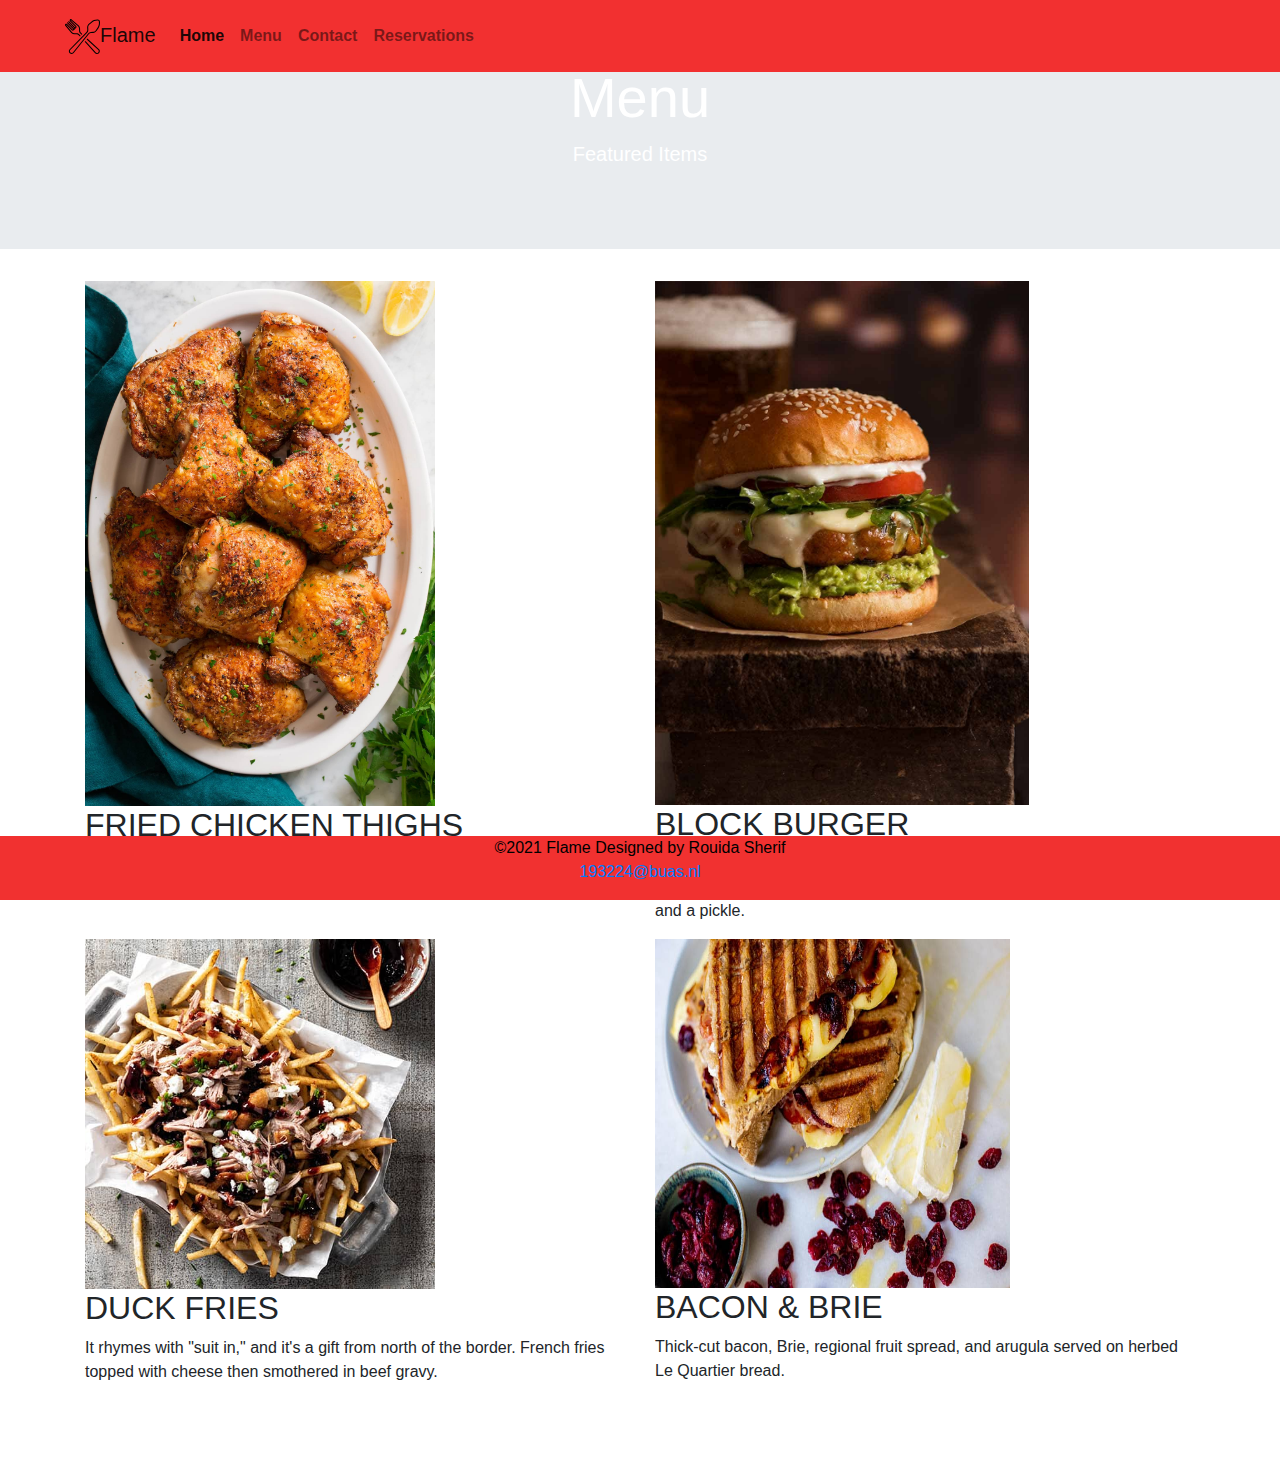
==== 193224.html @ dbfd299f "br between footer and text" ====
<!doctype html>
<html lang="en"><head>
    <!-- Required meta tags -->
    <meta charset="utf-8">
    <meta name="viewport" content="width=device-width, initial-scale=1, shrink-to-fit=no">

    <!-- Bootstrap CSS -->
	  <!-- <link rel="stylesheet" href="css/bootstrap.min.css"> -->
	  <link href="css/bootstrap-4.4.1.css" rel="stylesheet" type="text/css">
	  <link href="css/flamestyles.css" rel="stylesheet" type="text/css">
<meta http-equiv="X-UA-Compatible" content="IE=edge">
      <title>FlameMenuPage</title>
</head>

<body>
<header>
<nav class="navbar navbar-expand-lg fixed-top navbar-custom navbar-light"> <a class="navbar-brand" href="index.html"><img src="images/fork.svg" alt="logo" height="35">Flame</a>
  <button class="navbar-toggler" type="button" data-toggle="collapse" data-target="#navbarNavAltMarkup" aria-controls="navbarNavAltMarkup" aria-expanded="false" aria-label="Toggle navigation">
    <span class="navbar-toggler-icon"></span>
  </button>
  <div class="collapse navbar-collapse navbar-custom navbar-text" id="navbarNavAltMarkup">
    <div class="navbar-nav">
      <a class="nav-link active" href="index.html">Home <span class="sr-only">(current)</span></a>
      <a class="nav-link" href="#">Menu</a>
      <a class="nav-link" href="#">Contact</a>
      <a class="nav-link" href="#">Reservations</a>    
    </div>
  </div>
</nav>
	</header>
	<div class="jumbotron jumbotron-fluid">
  <div class="container">
    <h1 class="display-4">Menu</h1>
    <p class="lead">Featured Items</p>
  </div>
</div>
	<main id="mainmenu">
<div class="container">
  <div class="row">
    <div class="col">
	  <img src="images/chickenthights.jpg" width="350"
 alt="chicken thights"/>
	  <h2>FRIED CHICKEN THIGHS</h2>
		<p>Order yourself 2, 3 or 4 pieces of super-juicy, PCF buttermilk soaked, crispy chicken. Try it "Nashville hot"! So tasty! Not to be missed.</p>
	  </div>
    <div class="col">
		<img src="images/burger.jpg" width="374"  alt=""/>
		<h2> BLOCK BURGER</h2>
		<p> Earn your street cred by diving into this 1/3-pound Jon's Natural burger served with Swiss cheese, mayo, mustard, ketchup, lettuce, tomato, onion, and a pickle.</p>
	  </div>
    <div class="w-100"></div>
    <div class="col">
		<img src="images/duckfries.jpg" width="350" h
		alt="duck fries"/>
		<h2>DUCK FRIES</h2>
	  <p>It rhymes with "suit in," and it's a gift from north of the border. French fries topped with cheese then smothered in beef gravy.</p>
	  </div>
    <div class="col">
<img src="images/Bacon.jpg" height="349" width="355" alt=""/>
<h2>BACON & BRIE</h2>
		<p>Thick-cut bacon, Brie, regional fruit spread, and arugula served on herbed Le Quartier bread.</p></div>
  </div>
</div>
	</main>
	<br><br>
	<br>
<footer class="footer">
	<div class="=row">
		<div class="col-12">
			<p> ©2021 Flame Designed by Rouida Sherif<br>
<a href="mailto:193224@buas.nl">193224@buas.nl</a></p>
		</div>
		</div>
	</footer>
	
</body>
</html>
---- css/flamestyles.css ----
/* Background color of navbar */
.navbar-custom {
    background-color: #F23030;
}
.navbar-text {
    color: black;
    font-style: normal;
    font-variant: normal;
    font-family: "Gill Sans", "Gill Sans MT", "Myriad Pro", "DejaVu Sans Condensed", Helvetica, Arial, sans-serif;
    font-weight: 600;
}
.navbar-brand {
    background-position: 10px center;
    padding-left: 49px;
}


.footer {
    position: fixed;
    left: 0;
    bottom: 0;
    width: 100%;
    color: #000000;
    text-align: center;
    background-color: #F13130;
}

.jumbotron {
    text-align: center;
    color: #FFFFFF;
    background-image: url("file:///Macintosh%20HD/Users/rouidasherif/Desktop/IMEM/Year%202/Projects/PRJ%204%20/GitHub/PRJ3-chapter-5/images/blackBackgrnd.jpg");
	
	
  
}
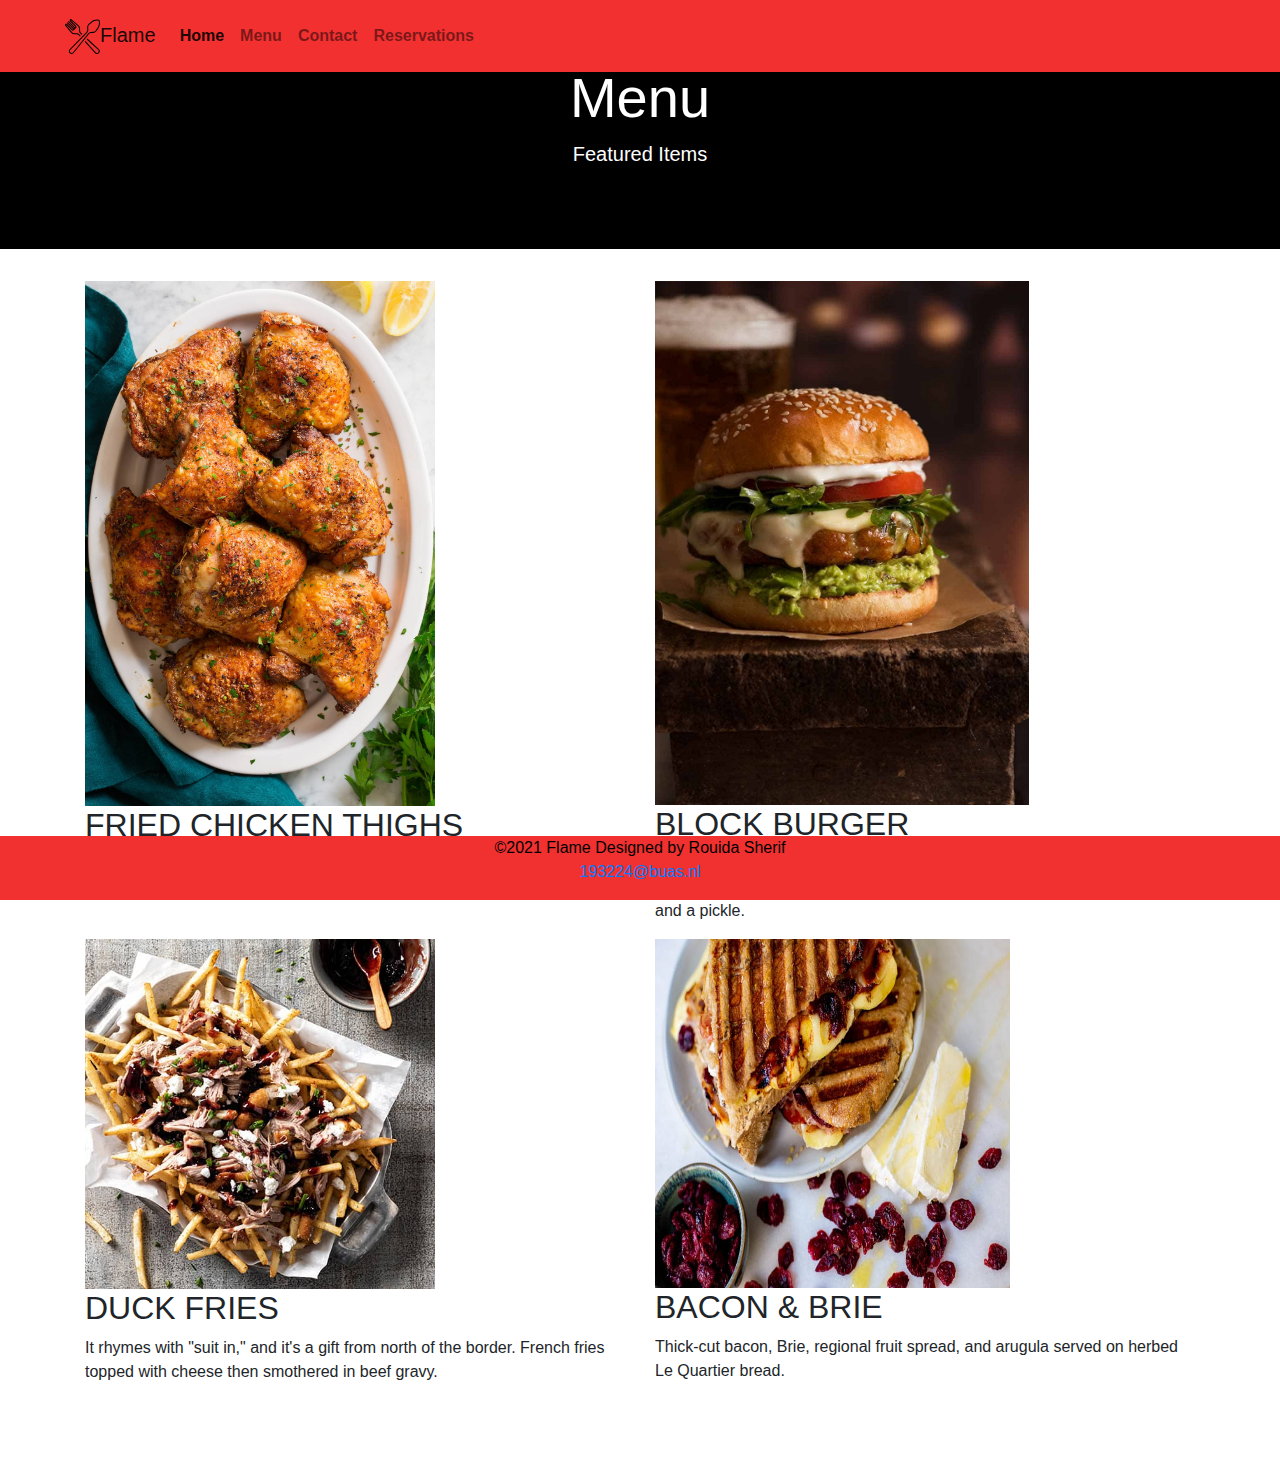
==== commit b4eb28e4: "jmbtron" ====
--- a/193224.html
+++ b/193224.html
@@ -28,7 +28,7 @@
   </div>
 </nav>
 	</header>
-	<div class="jumbotron jumbotron-fluid">
+	<div id="jumbtron2" class="jumbotron jumbotron-fluid">
   <div class="container">
     <h1 class="display-4">Menu</h1>
     <p class="lead">Featured Items</p>
--- a/css/flamestyles.css
+++ b/css/flamestyles.css
@@ -25,11 +25,30 @@
     background-color: #F13130;
 }
 
-.jumbotron {
+#jumbtron2 {
     text-align: center;
     color: #FFFFFF;
-    background-image: url("file:///Macintosh%20HD/Users/rouidasherif/Desktop/IMEM/Year%202/Projects/PRJ%204%20/GitHub/PRJ3-chapter-5/images/blackBackgrnd.jpg");
-	
+   background-color: black;
 	
   
 }
+
+#jumbtron1 {
+    text-align: center;
+    background-image: url(file:///Macintosh%20HD/Users/rouidasherif/Desktop/IMEM/Year%202/Projects/PRJ%204%20/GitHub/PRJ3-chapter-5/images/homepage.jpg);
+    font-family: Cambria, "Hoefler Text", "Liberation Serif", Times, "Times New Roman", serif;
+    color: #000000;
+    font-style: oblique;
+    text-shadow: 0px 0;
+    background-position: 0% 723px;
+}
+
+.textj {
+    font-style: oblique;
+    font-size: 2rem;
+}
+
+#who {
+    text-align: center;
+ 
+}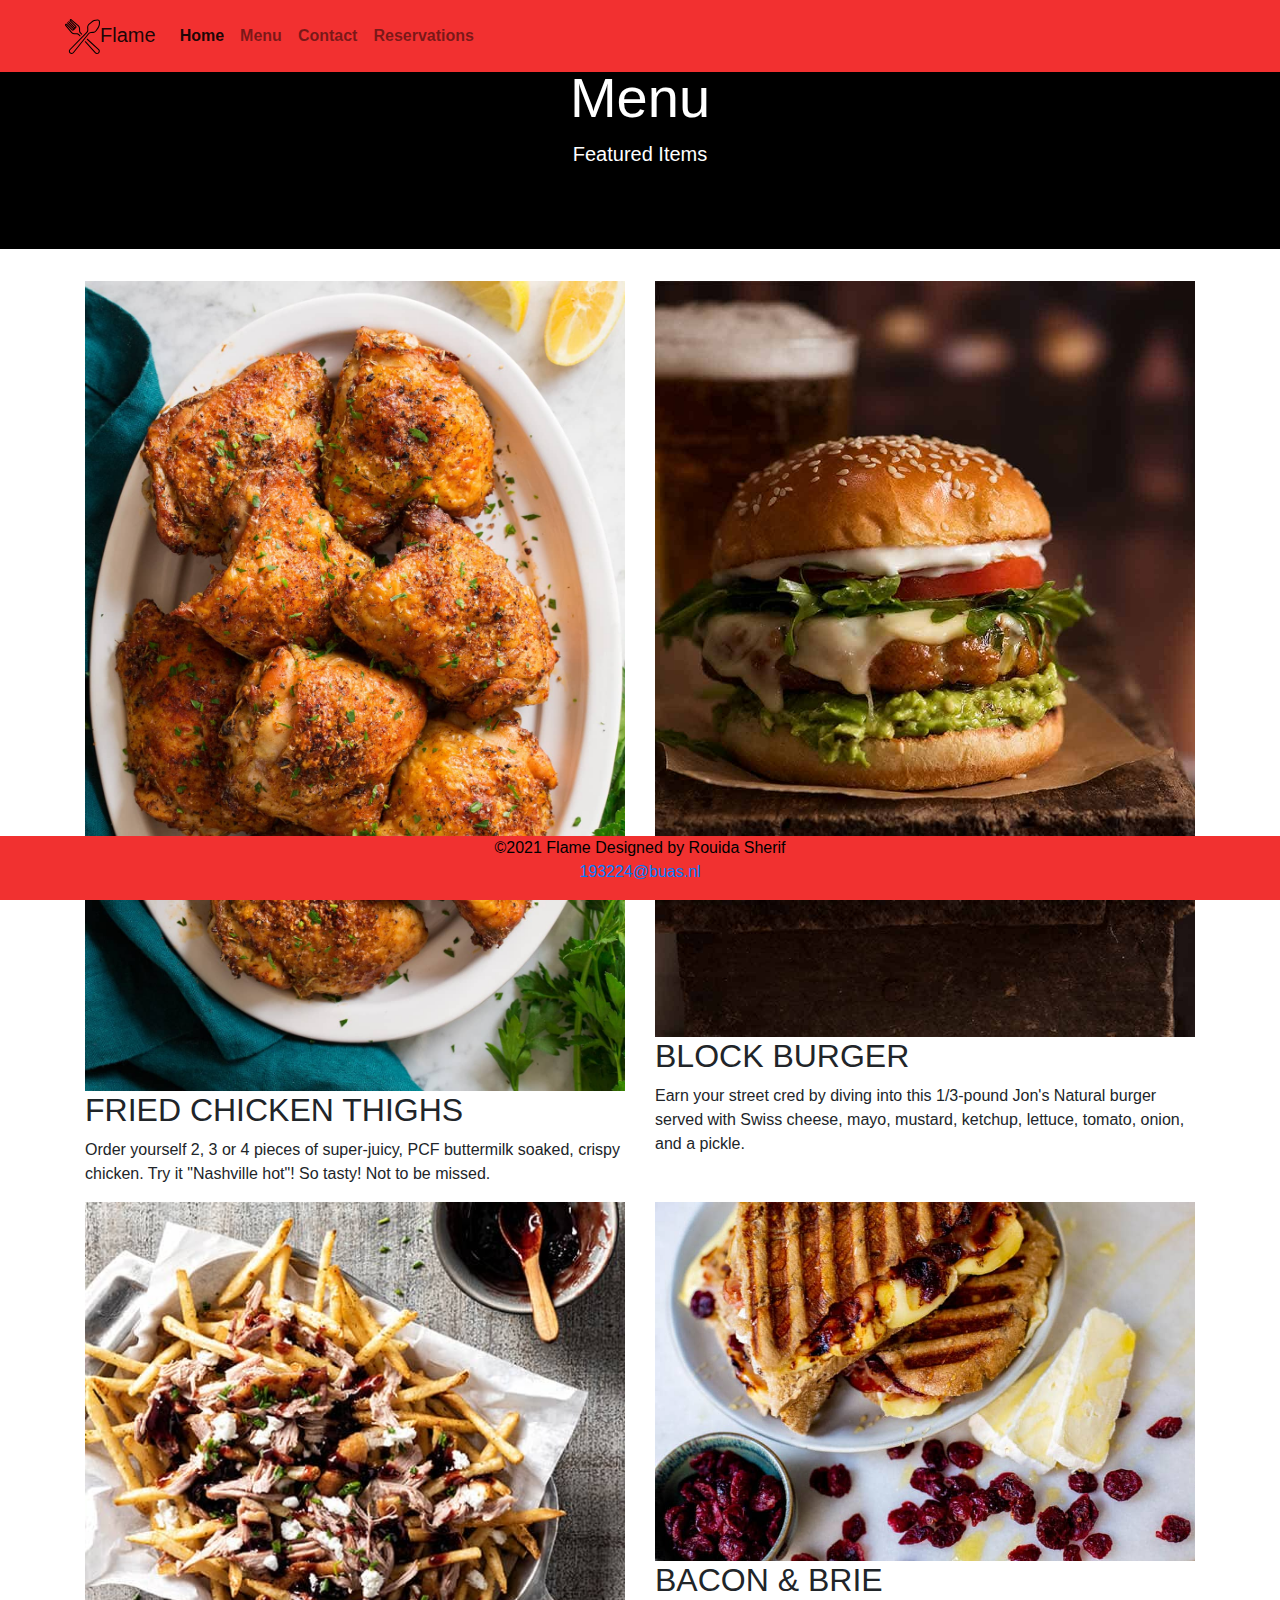
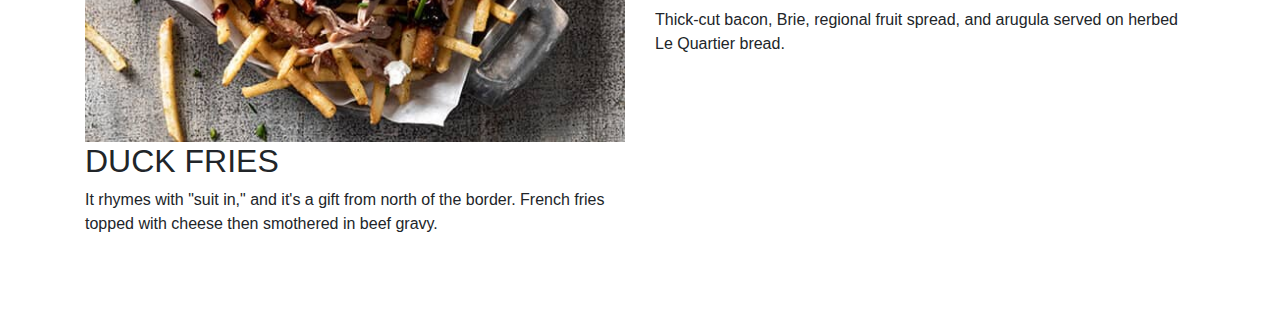
==== commit 694336d6: "image class" ====
--- a/193224.html
+++ b/193224.html
@@ -7,7 +7,7 @@
     <!-- Bootstrap CSS -->
 	  <!-- <link rel="stylesheet" href="css/bootstrap.min.css"> -->
 	  <link href="css/bootstrap-4.4.1.css" rel="stylesheet" type="text/css">
-	  <link href="css/flamestyles.css" rel="stylesheet" type="text/css">
+	  <link href="css/styles.css" rel="stylesheet" type="text/css">
 <meta http-equiv="X-UA-Compatible" content="IE=edge">
       <title>FlameMenuPage</title>
 </head>
@@ -37,26 +37,26 @@
 	<main id="mainmenu">
 <div class="container">
   <div class="row">
-    <div class="col">
-	  <img src="images/chickenthights.jpg" width="350"
+    <div class="col-md-6">
+	  <img class=" img-fluid mx-auto d-block" src="images/chickenthights.jpg" 
  alt="chicken thights"/>
 	  <h2>FRIED CHICKEN THIGHS</h2>
 		<p>Order yourself 2, 3 or 4 pieces of super-juicy, PCF buttermilk soaked, crispy chicken. Try it "Nashville hot"! So tasty! Not to be missed.</p>
 	  </div>
-    <div class="col">
-		<img src="images/burger.jpg" width="374"  alt=""/>
+    <div class="col-md-6">
+		<img class=" img-fluid mx-auto d-block" src="images/burger.jpg"  alt=""/>
 		<h2> BLOCK BURGER</h2>
 		<p> Earn your street cred by diving into this 1/3-pound Jon's Natural burger served with Swiss cheese, mayo, mustard, ketchup, lettuce, tomato, onion, and a pickle.</p>
 	  </div>
     <div class="w-100"></div>
-    <div class="col">
-		<img src="images/duckfries.jpg" width="350" h
+    <div class="col-md-6">
+		<img class=" img-fluid mx-auto d-block" src="images/duckfries.jpg"  
 		alt="duck fries"/>
 		<h2>DUCK FRIES</h2>
 	  <p>It rhymes with "suit in," and it's a gift from north of the border. French fries topped with cheese then smothered in beef gravy.</p>
 	  </div>
-    <div class="col">
-<img src="images/Bacon.jpg" height="349" width="355" alt=""/>
+    <div class="col-md-6">
+<img class=" img-fluid mx-auto d-block" src="images/Bacon.jpg"  alt=""/>
 <h2>BACON & BRIE</h2>
 		<p>Thick-cut bacon, Brie, regional fruit spread, and arugula served on herbed Le Quartier bread.</p></div>
   </div>
--- a/css/styles.css
+++ b/css/styles.css
@@ -0,0 +1,59 @@
+
+.navbar-custom {
+    background-color: #F23030;
+}
+.navbar-text {
+    color: black;
+    font-style: normal;
+    font-variant: normal;
+    font-family: "Gill Sans", "Gill Sans MT", "Myriad Pro", "DejaVu Sans Condensed", Helvetica, Arial, sans-serif;
+    font-weight: 600;
+}
+.navbar-brand {
+    background-position: 10px center;
+    padding-left: 49px;
+}
+
+
+.footer {
+    position: fixed;
+    left: 0;
+    bottom: 0;
+    width: 100%;
+    color: #000000;
+    text-align: center;
+    background-color: #F13130;
+}
+
+#jumbtron2 {
+    text-align: center;
+    color: #FFFFFF;
+   background-color: black;
+	
+  
+}
+
+#jumbtron1 {
+	
+    text-align: center;
+  background-image: url("../images/homepage.jpg");
+    font-family: Cambria, "Hoefler Text", "Liberation Serif", Times, "Times New Roman", serif;
+    color: #000000;
+    font-style: oblique;
+    text-shadow: 0px 0;
+    background-size: cover;
+    background-position: 0% 21%;
+}
+
+
+.textj {
+    font-style: oblique;
+    font-size: 1.7rem;
+}
+
+
+
+#who {
+    text-align: center;
+ 
+}
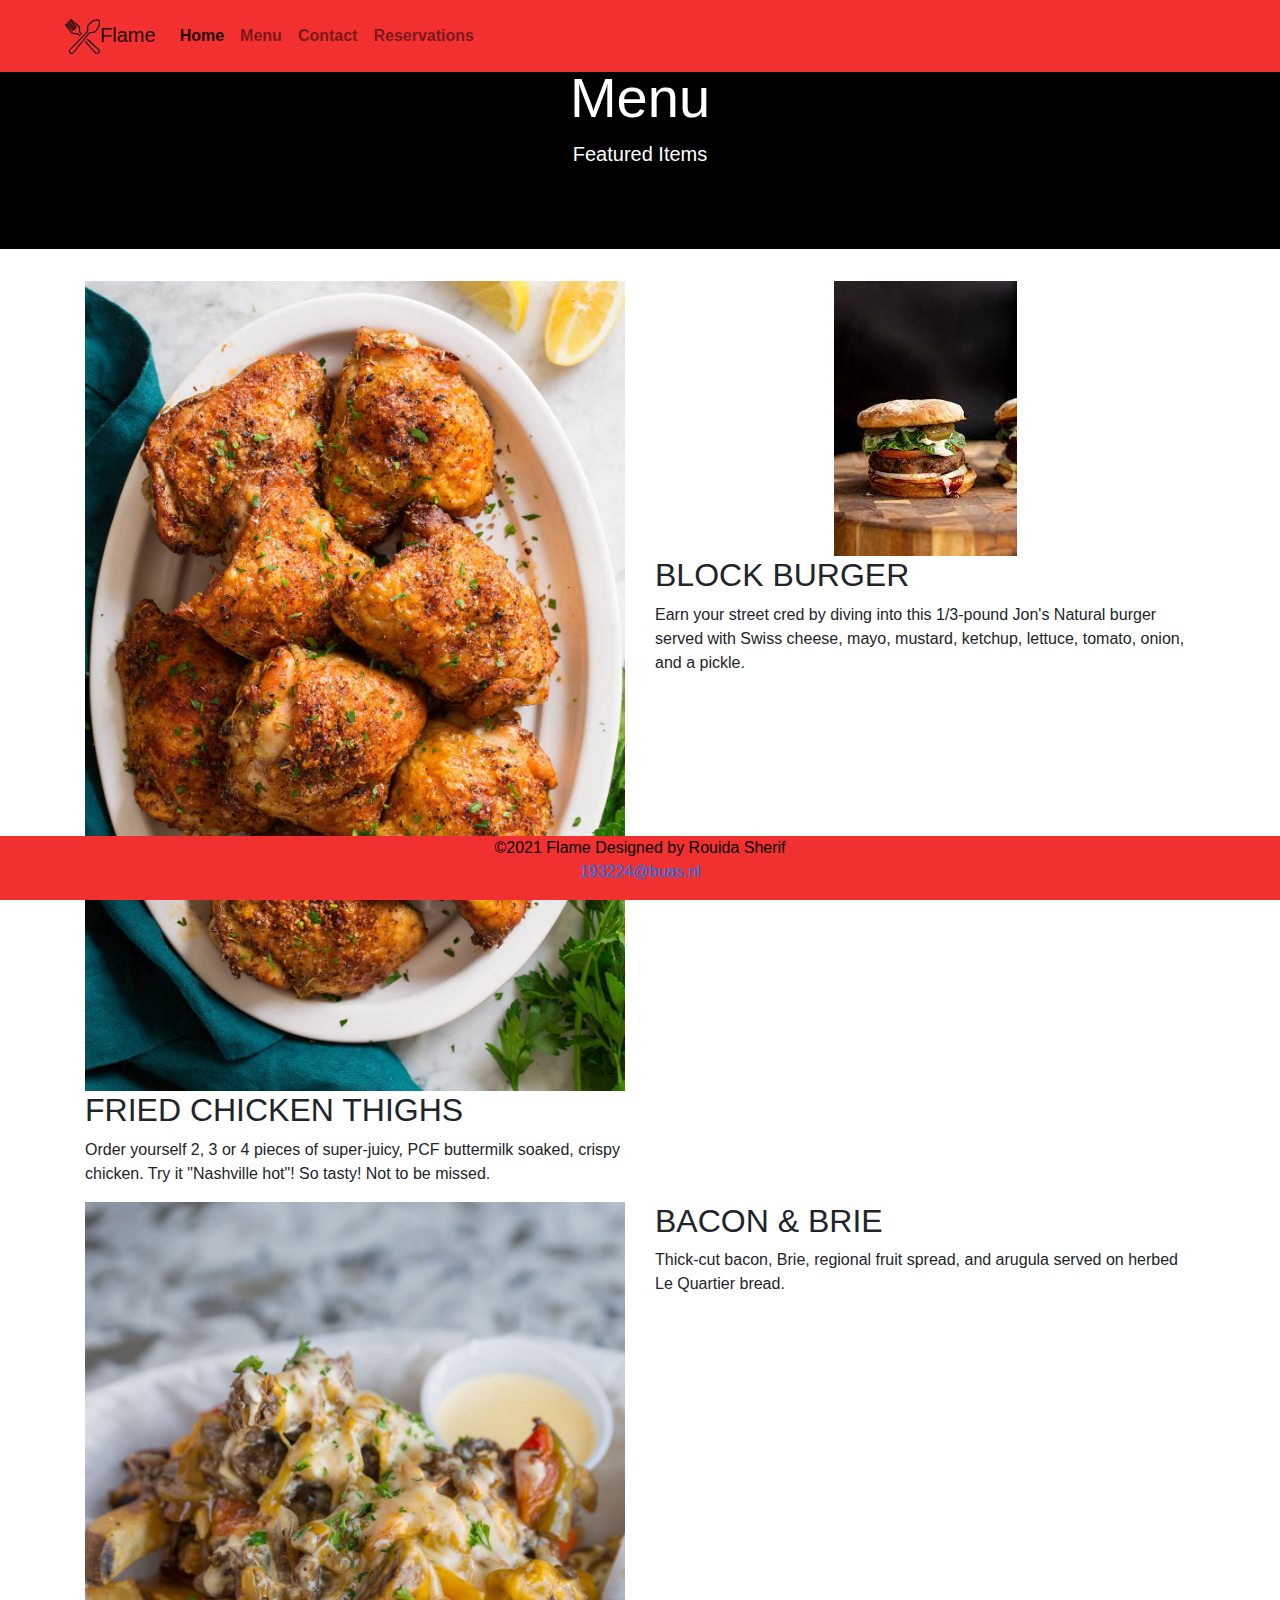
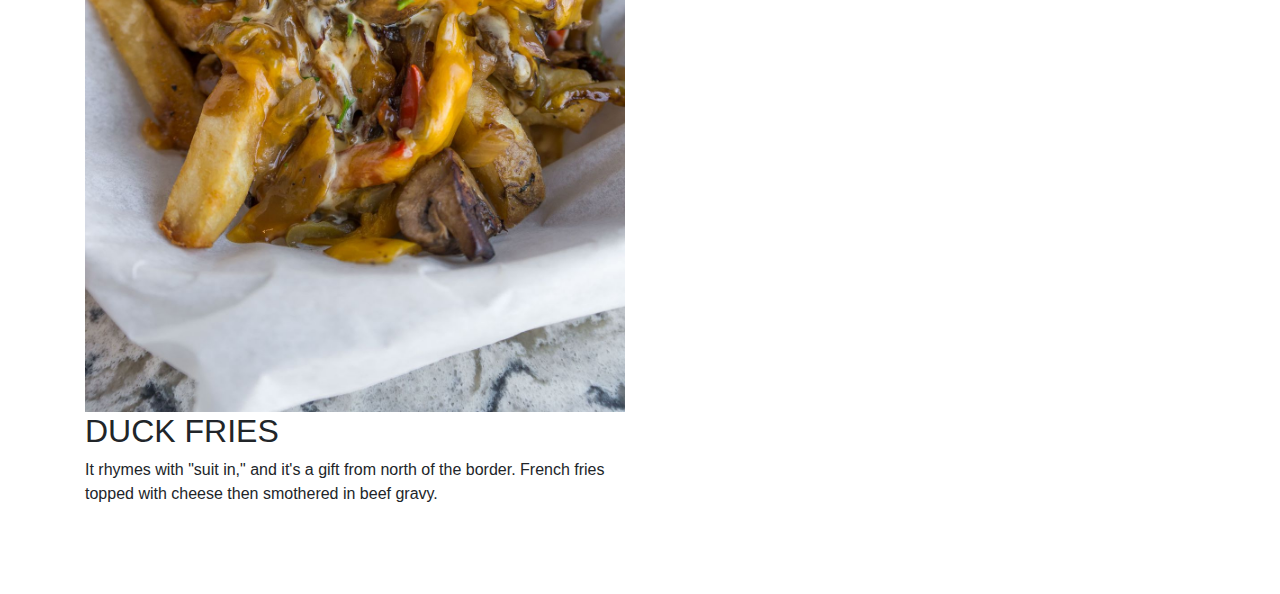
==== commit 7b41c8fc: "images" ====
--- a/193224.html
+++ b/193224.html
@@ -56,7 +56,7 @@
 	  <p>It rhymes with "suit in," and it's a gift from north of the border. French fries topped with cheese then smothered in beef gravy.</p>
 	  </div>
     <div class="col-md-6">
-<img class=" img-fluid mx-auto d-block" src="images/Bacon.jpg"  alt=""/>
+<img class=" img-fluid mx-auto d-block" src="images/bacon.jpg"  alt=""/>
 <h2>BACON & BRIE</h2>
 		<p>Thick-cut bacon, Brie, regional fruit spread, and arugula served on herbed Le Quartier bread.</p></div>
   </div>
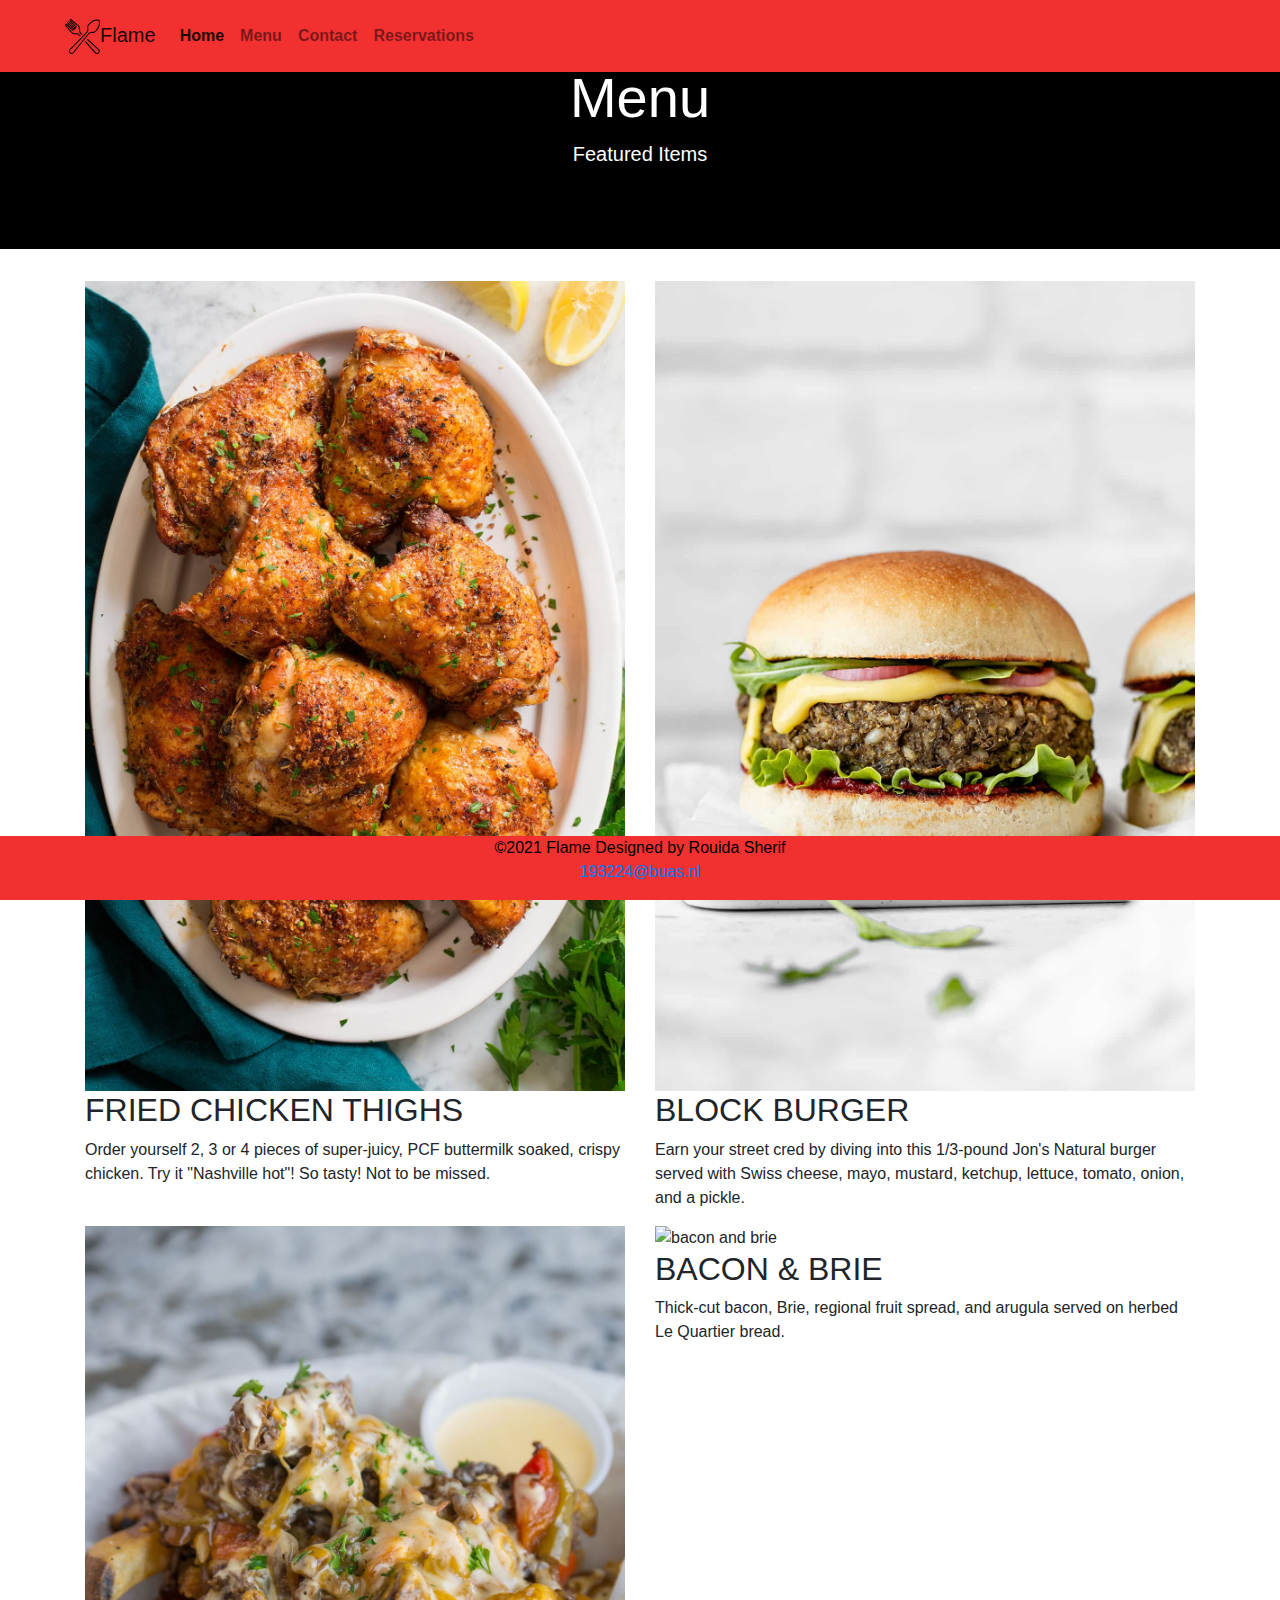
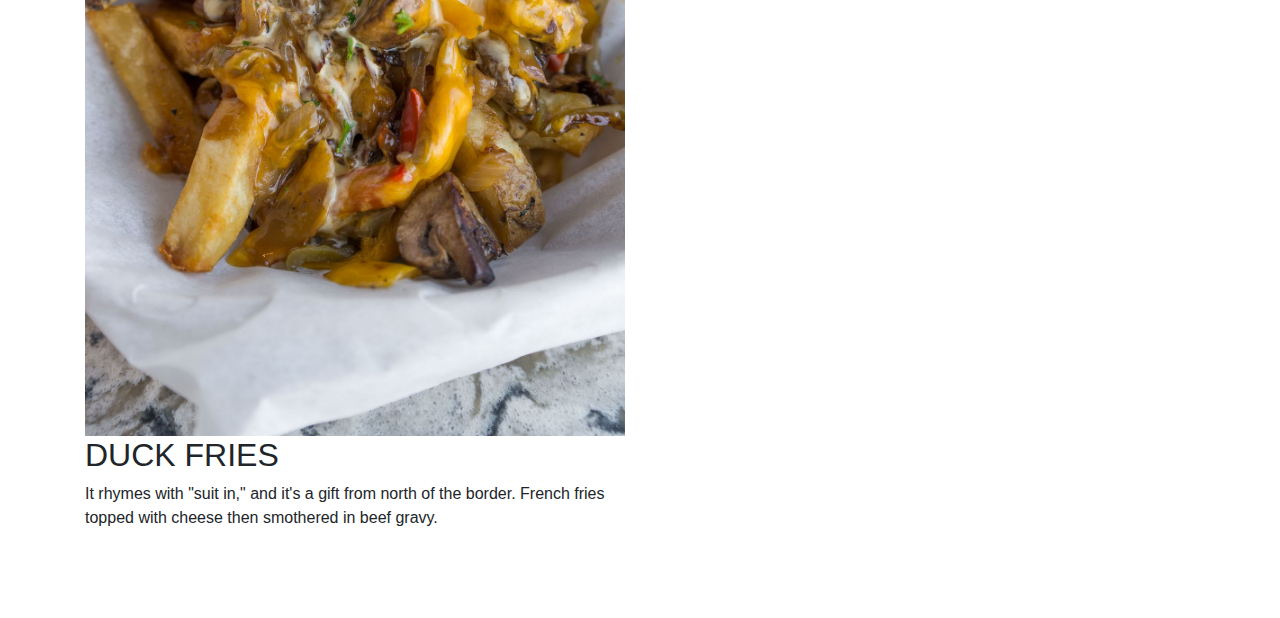
==== commit 31e908cd: "image" ====
--- a/193224.html
+++ b/193224.html
@@ -44,11 +44,10 @@
 		<p>Order yourself 2, 3 or 4 pieces of super-juicy, PCF buttermilk soaked, crispy chicken. Try it "Nashville hot"! So tasty! Not to be missed.</p>
 	  </div>
     <div class="col-md-6">
-		<img class=" img-fluid mx-auto d-block" src="images/burger.jpg"  alt=""/>
+		<img class=" img-fluid mx-auto d-block" src="images/burger.jpg" alt="burger"/>
 		<h2> BLOCK BURGER</h2>
 		<p> Earn your street cred by diving into this 1/3-pound Jon's Natural burger served with Swiss cheese, mayo, mustard, ketchup, lettuce, tomato, onion, and a pickle.</p>
 	  </div>
-    <div class="w-100"></div>
     <div class="col-md-6">
 		<img class=" img-fluid mx-auto d-block" src="images/duckfries.jpg"  
 		alt="duck fries"/>
@@ -56,7 +55,7 @@
 	  <p>It rhymes with "suit in," and it's a gift from north of the border. French fries topped with cheese then smothered in beef gravy.</p>
 	  </div>
     <div class="col-md-6">
-<img class=" img-fluid mx-auto d-block" src="images/bacon.jpg"  alt=""/>
+<img class=" img-fluid mx-auto d-block" src="images/bacon.jpg"  alt="bacon and brie"/>
 <h2>BACON & BRIE</h2>
 		<p>Thick-cut bacon, Brie, regional fruit spread, and arugula served on herbed Le Quartier bread.</p></div>
   </div>
